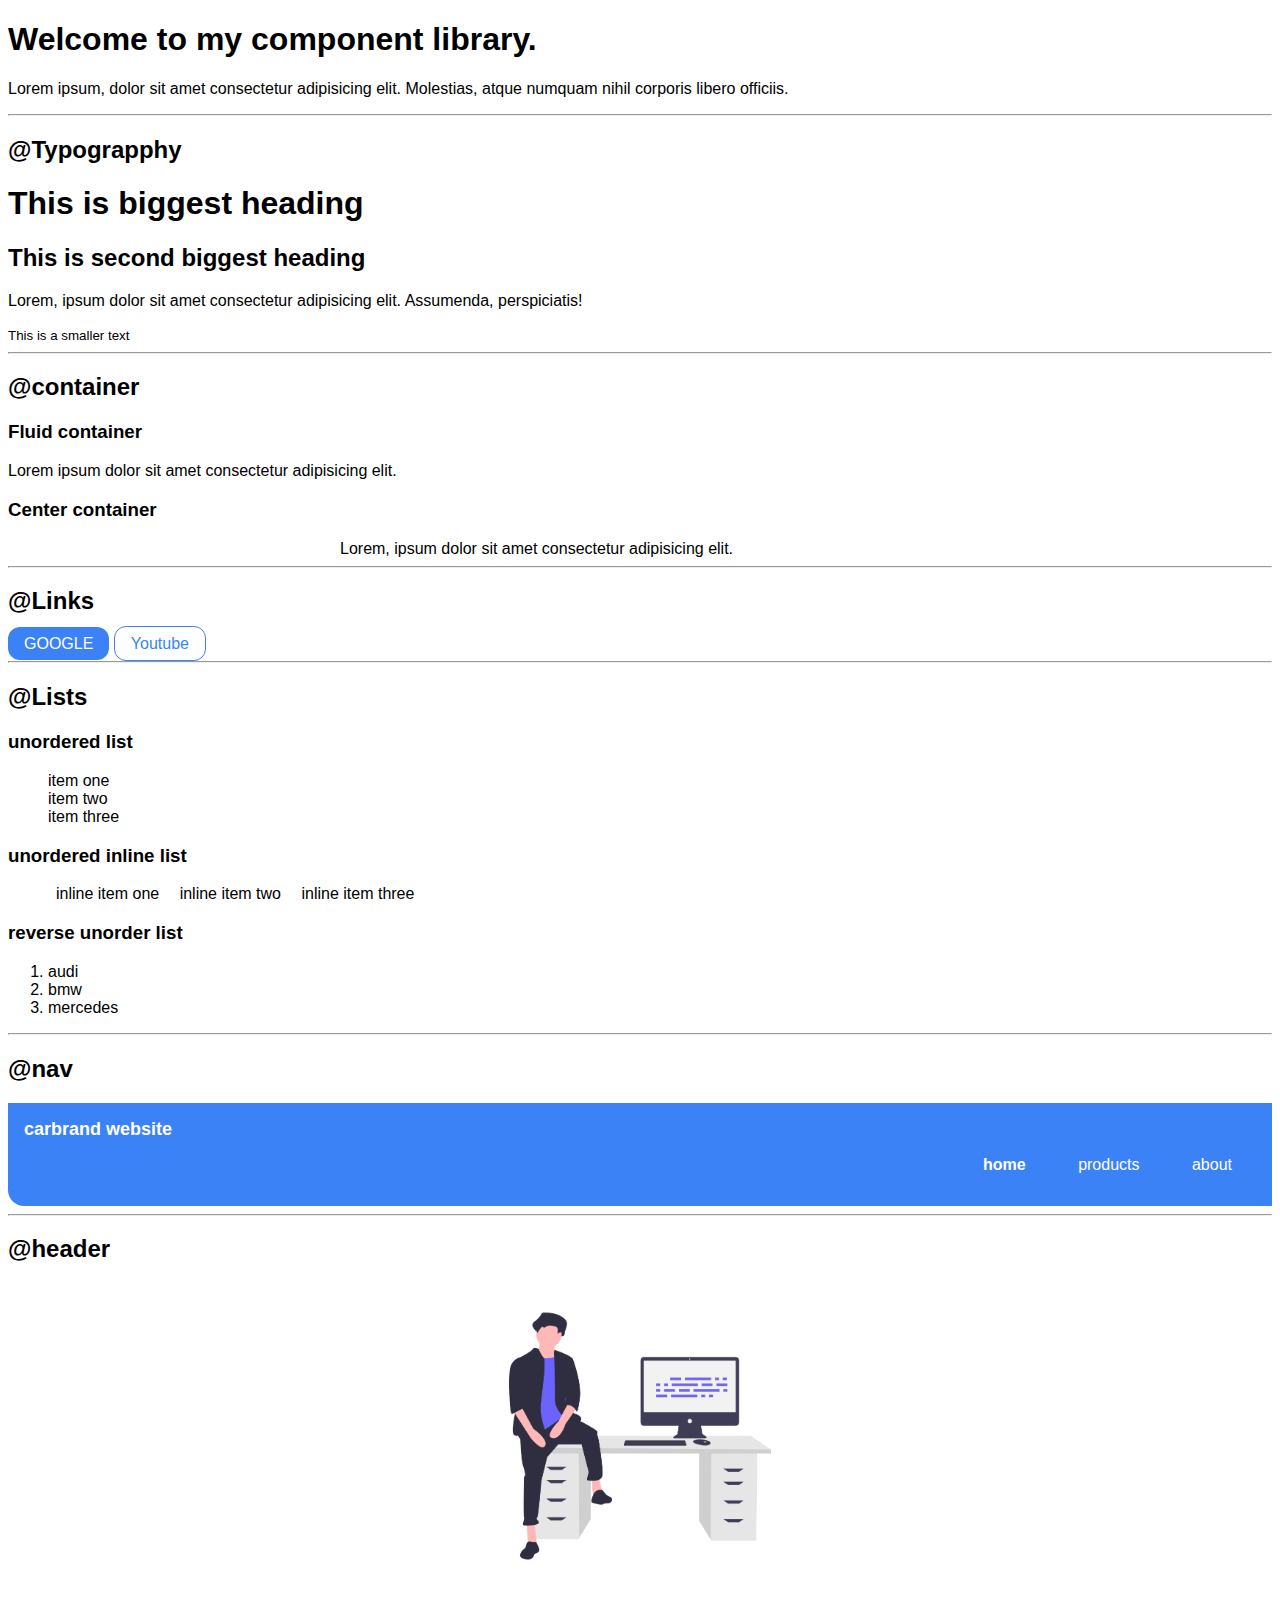
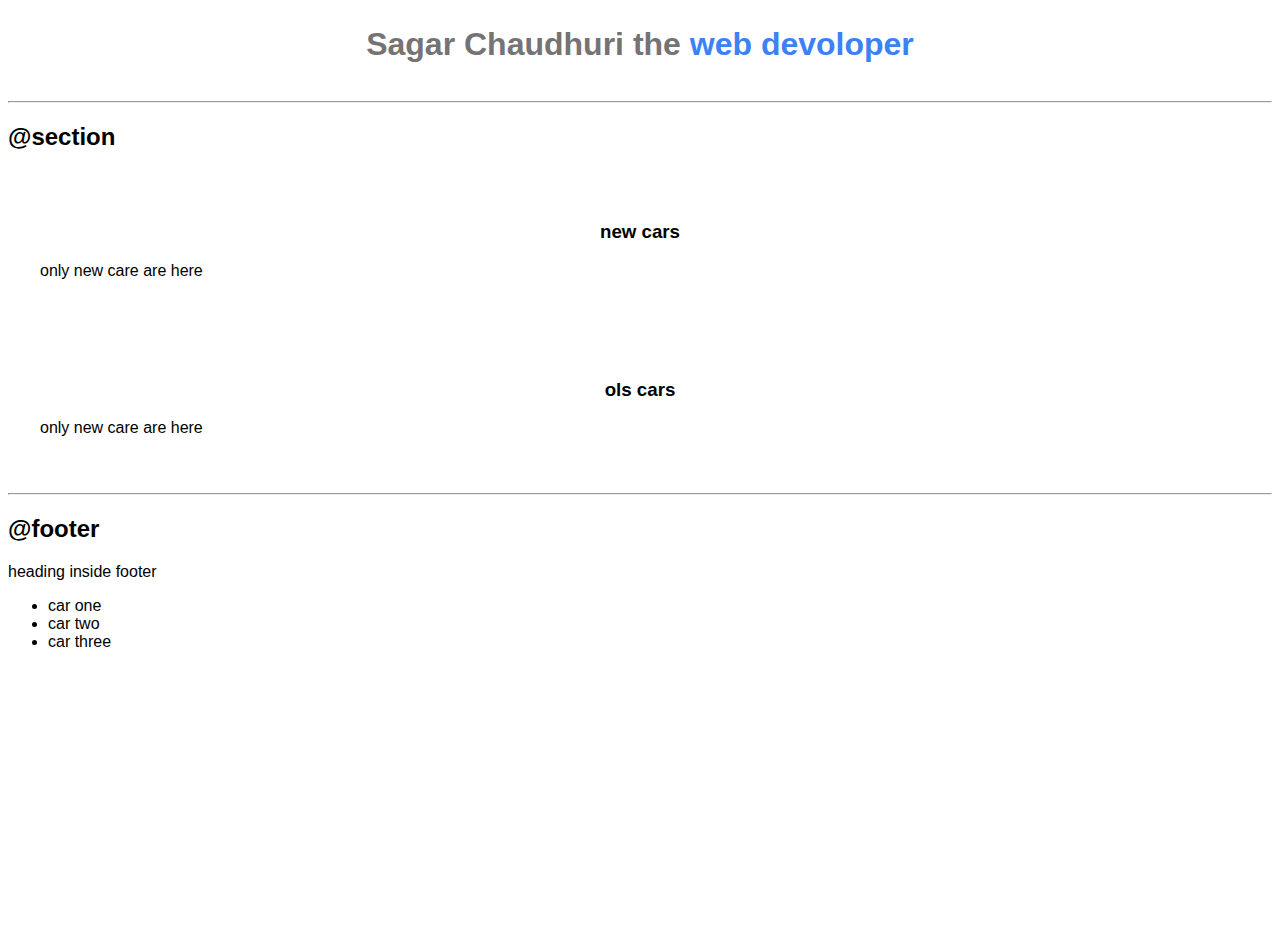
==== index.html @ af69fae9 "section updated" ====
<!DOCTYPE html>
<html lang="en">

<head>
    <meta charset="UTF-8">
    <meta http-equiv="X-UA-Compatible" content="IE=edge">
    <meta name="viewport" content="width=device-width, initial-scale=1.0">
    <title>Document</title>
    <link rel="stylesheet" href="style.css">
</head>

<body>

    <h1>Welcome to my component library.</h1>
    <p>Lorem ipsum, dolor sit amet consectetur adipisicing elit. Molestias, atque numquam nihil corporis libero
        officiis.</p>

    <hr>

    <h2>@Typograpphy</h2>

    <h1>This is biggest heading</h1>
    <h2>This is second biggest heading</h2>
    <p>Lorem, ipsum dolor sit amet consectetur adipisicing elit. Assumenda, perspiciatis!</p>
    <small>This is a smaller text</small>
    <hr>

    <h2>@container</h2>

    <h3>Fluid container</h3>
    <div class="fluid-container">Lorem ipsum dolor sit amet consectetur adipisicing elit.</div>

    <h3>Center container</h3>
    <div class="container center-container">Lorem, ipsum dolor sit amet consectetur adipisicing elit.</div>

    <hr>

    <h2>@Links</h2>
    <a class="link primary-link" href="www.google.com">GOOGLE</a>
    <a class="link secondary-link" href="www.google.com">Youtube</a>
    <hr>
    <h2>@Lists</h2>
    <h3>unordered list</h3>
    <ul class="non-bullet">
        <li>item one</li>
        <li>item two</li>
        <li>item three</li>
    </ul>
    <h3>unordered inline list</h3>
    <ul class="non-bullet">
        <li class="inline">inline item one</li>
        <li class="inline">inline item two</li>
        <li class="inline">inline item three</li>
    </ul>

    <h3>reverse unorder list</h3>

    <ol>
        <li>audi</li>
        <li>bmw</li>
        <li>mercedes</li>
    </ol>


    <hr>
    <h2>@nav</h2>
    <nav class="navigation-container">
        <div class="nav-text">carbrand website</div>
        <ul class="non-bullet align">
            <li class="inline">
                <a class="link nav-colour link-active" href="/">home</a>
            </li>
            <li class="inline"> <a class="link nav-colour" href="/">products</a></li>
            <li class="inline"> <a class="link nav-colour" href="/">about</a></li>
        </ul>
    </nav>

    <hr>

    <h2>@header</h2>
    <header class="hero">
        <img class="hero-image" src="images/heroimage.png" alt="">
        <h1 class="hero-heading">Sagar Chaudhuri the <span class="heading-span">web devoloper</span></h1>
    </header>

    <hr>
    <h2>@section</h2>
    <section class="section">
        <h3>new cars</h3>
        <p>only new care are here</p>

    </section>
    <section class="section">
        <h3>ols cars</h3>
        <p>only new care are here</p>

    </section>
    <hr>
    <h2>@footer</h2>
    <footer>
        <div>heading inside footer</div>
        <ul>
            <li>car one</li>
            <li>car two</li>
            <li>car three</li>
        </ul>
    </footer>


    <div style="height: 30vh;"></div>
</body>

</html>
---- style.css ----
.non-bullet{
    list-style: none;
    
}
.inline{
    display: inline;
    padding: 0rem 0.5rem;
}

@import url('https://fonts.googleapis.com/css2?family=Lato:wght@400;700&display=swap');

.root{
    -primary-colour:#3b82f6;
}
body{
    font-family: 'Lato', sans-serif;
}

.fluid-container{
    padding-right: 1rem;
}
.container{
    padding-left: 1rem;
    padding-right: 1rem;
}
.center-container{
   max-width: 600px;
   margin: auto;
}
.link{
    text-decoration: none;
    padding: 0.5rem 1rem;
}
.primary-link{
    color: white;
  background-color: #3b82f6;
 
   border-radius: 12px;
 
}
.navigation-container{
    background-color:#3b82f6; 
    padding: 1rem;
    border-bottom-left-radius: 1rem;
}
.secondary-link{
    color:#3b82f6;
  border: 1px solid #3b82f6;
  border-radius: 12px;
}

.nav-text{
    color: white;
    font-weight: bold;
    font-size: large;
}
.nav-colour{
    color: white;
    
}
.align{
    text-align: right;
   
}
.link-active{
    font-weight: bold;
}

/* header section */

.hero{
    padding: 2 rem;
    text-align: center;
}
.hero-image{
   width: 350px;
   display: block;
   margin: auto;
}
.hero-heading{
    padding: 1rem;
    color: rgb(117, 115, 115);
}

 .heading-span{
     color: #3b82f6;
 }

 /* section part */

 .section{
     padding: 2rem;
    
 }

 .section h3{
     text-align: center;
 }
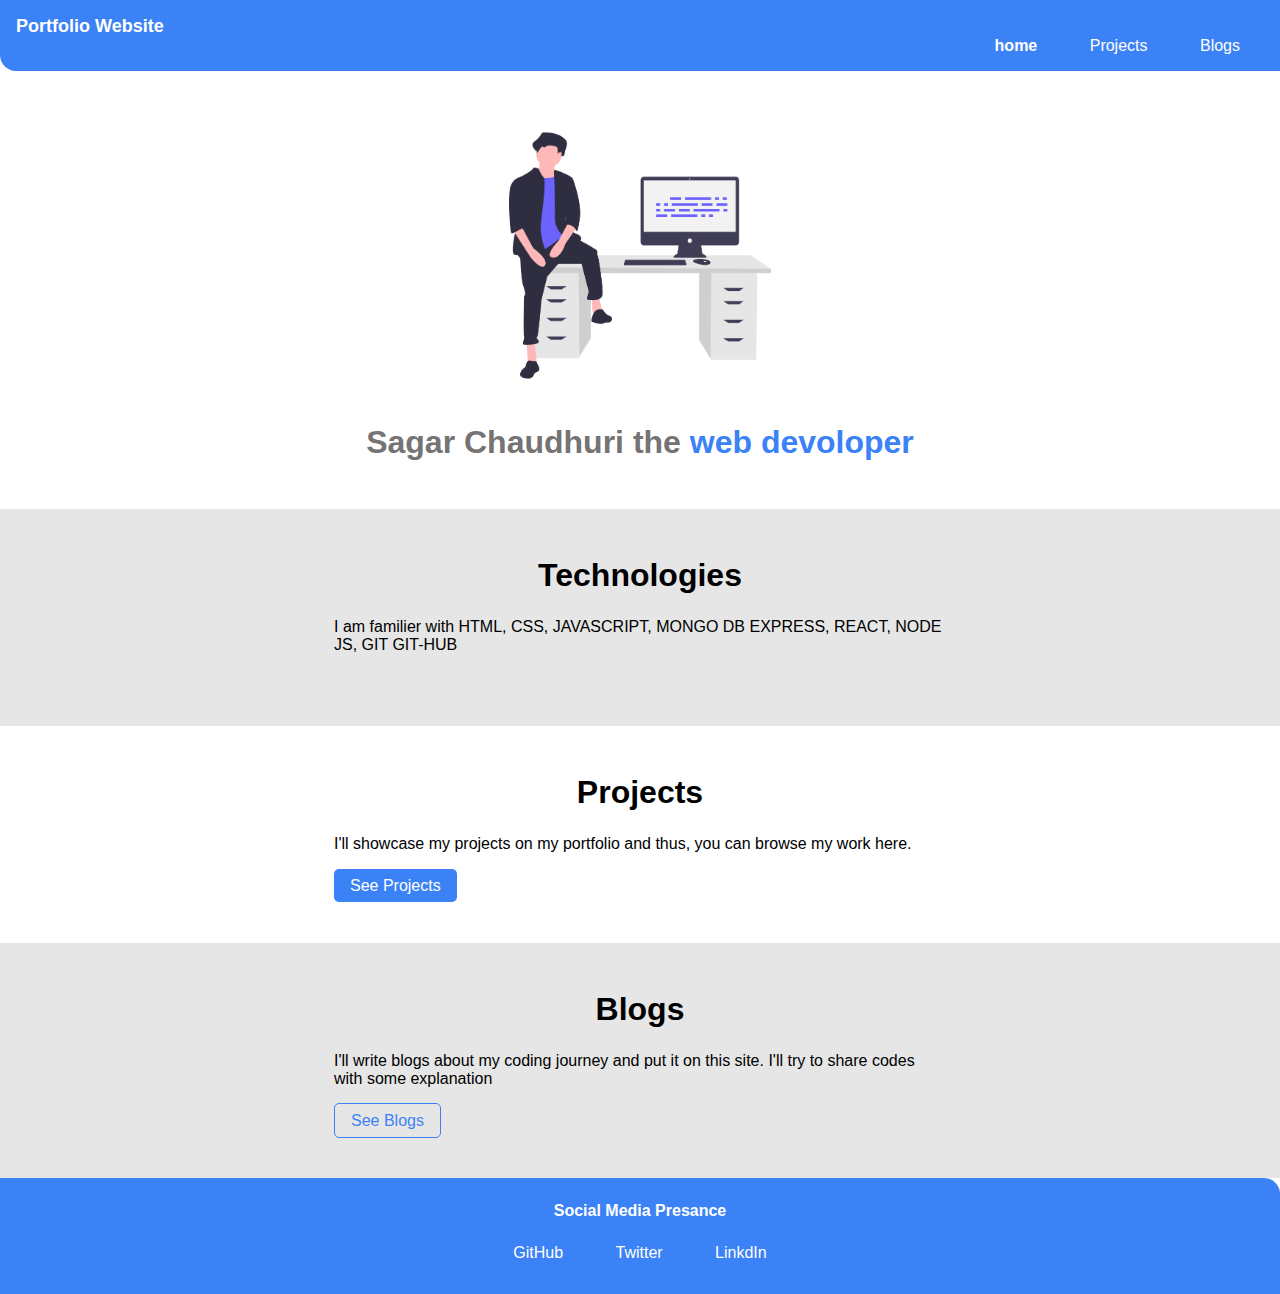
==== commit 658ea6c3: "blogs updated" ====
--- a/index.html
+++ b/index.html
@@ -5,109 +5,81 @@
     <meta charset="UTF-8">
     <meta http-equiv="X-UA-Compatible" content="IE=edge">
     <meta name="viewport" content="width=device-width, initial-scale=1.0">
-    <title>Document</title>
+    <title>My Portfolio</title>
     <link rel="stylesheet" href="style.css">
 </head>
 
 <body>
 
-    <h1>Welcome to my component library.</h1>
-    <p>Lorem ipsum, dolor sit amet consectetur adipisicing elit. Molestias, atque numquam nihil corporis libero
-        officiis.</p>
+    <!-- nav section  -->
 
-    <hr>
-
-    <h2>@Typograpphy</h2>
-
-    <h1>This is biggest heading</h1>
-    <h2>This is second biggest heading</h2>
-    <p>Lorem, ipsum dolor sit amet consectetur adipisicing elit. Assumenda, perspiciatis!</p>
-    <small>This is a smaller text</small>
-    <hr>
-
-    <h2>@container</h2>
-
-    <h3>Fluid container</h3>
-    <div class="fluid-container">Lorem ipsum dolor sit amet consectetur adipisicing elit.</div>
-
-    <h3>Center container</h3>
-    <div class="container center-container">Lorem, ipsum dolor sit amet consectetur adipisicing elit.</div>
-
-    <hr>
-
-    <h2>@Links</h2>
-    <a class="link primary-link" href="www.google.com">GOOGLE</a>
-    <a class="link secondary-link" href="www.google.com">Youtube</a>
-    <hr>
-    <h2>@Lists</h2>
-    <h3>unordered list</h3>
-    <ul class="non-bullet">
-        <li>item one</li>
-        <li>item two</li>
-        <li>item three</li>
-    </ul>
-    <h3>unordered inline list</h3>
-    <ul class="non-bullet">
-        <li class="inline">inline item one</li>
-        <li class="inline">inline item two</li>
-        <li class="inline">inline item three</li>
-    </ul>
-
-    <h3>reverse unorder list</h3>
-
-    <ol>
-        <li>audi</li>
-        <li>bmw</li>
-        <li>mercedes</li>
-    </ol>
-
-
-    <hr>
-    <h2>@nav</h2>
     <nav class="navigation-container">
-        <div class="nav-text">carbrand website</div>
+        <div class="nav-text">Portfolio Website</div>
         <ul class="non-bullet align">
             <li class="inline">
                 <a class="link nav-colour link-active" href="/">home</a>
             </li>
-            <li class="inline"> <a class="link nav-colour" href="/">products</a></li>
-            <li class="inline"> <a class="link nav-colour" href="/">about</a></li>
+            <li class="inline"> <a class="link nav-colour" href="/projects.html">Projects</a></li>
+            <li class="inline"> <a class="link nav-colour" href="/blogs.html">Blogs</a></li>
         </ul>
     </nav>
 
-    <hr>
+    <!-- header section under nav -->
 
-    <h2>@header</h2>
+
     <header class="hero">
         <img class="hero-image" src="images/heroimage.png" alt="">
         <h1 class="hero-heading">Sagar Chaudhuri the <span class="heading-span">web devoloper</span></h1>
     </header>
+ 
+<!-- section part 1 -->
 
-    <hr>
-    <h2>@section</h2>
-    <section class="section">
-        <h3>new cars</h3>
-        <p>only new care are here</p>
+<section class="section ow">
+    <div class="container center-container">
+        <h1>Technologies</h1>
+        <p>I am familier with HTML, CSS, JAVASCRIPT, MONGO DB EXPRESS, REACT, NODE JS, GIT GIT-HUB</p>
+ </div>
+   
+  
+</section>
 
-    </section>
-    <section class="section">
-        <h3>ols cars</h3>
-        <p>only new care are here</p>
+<!-- section part 2 -->
 
-    </section>
-    <hr>
-    <h2>@footer</h2>
-    <footer>
-        <div>heading inside footer</div>
-        <ul>
-            <li>car one</li>
-            <li>car two</li>
-            <li>car three</li>
-        </ul>
-    </footer>
+<section class="section">
+    <div class="container center-container">
+        <h1>Projects</h1>
+        <p>I'll showcase my projects on my portfolio and thus, you can browse my work here.</p>
+
+        <a class="link primary-link" href="/projects.html">See Projects</a>
+ </div>
+   
+  
+</section>
+
+<!-- section part 3 -->
+
+<section class="section ow">
+    <div class="container center-container">
+        <h1>Blogs</h1>
+       <p>I'll write blogs about my coding journey and put it on this site. I'll try to share codes with some explanation </p>
+       <a class="link secondary-link" href="/blogs.html">See Blogs</a>
+ </div>
+   
+</section>
 
 
-    <div style="height: 30vh;"></div>
+<!-- footer section -->
+
+
+
+<footer class="footer">
+    <div class="footer-header">Social Media Presance</div>
+    <ul class="footer-links non-bullet">
+     <li class="inline"><a class="link ft-colour" href="https://github.com/create20s">GitHub</a></li>
+     <li class="inline"><a class="link ft-colour" href="">Twitter</a></li>
+     <li class="inline"><a class="link ft-colour" href="">LinkdIn</a></li>
+    </ul>
+</footer>
 </body>
 
 </html>--- a/style.css
+++ b/style.css
@@ -1,3 +1,7 @@
+*{
+    margin: 0;
+    padding: 0;
+}
 .non-bullet{
     list-style: none;
     
@@ -20,11 +24,10 @@
     padding-right: 1rem;
 }
 .container{
-    padding-left: 1rem;
-    padding-right: 1rem;
+   padding: 0rem 1rem;
 }
 .center-container{
-   max-width: 600px;
+   max-width: 612px;
    margin: auto;
 }
 .link{
@@ -35,7 +38,7 @@
     color: white;
   background-color: #3b82f6;
  
-   border-radius: 12px;
+   border-radius: 5px;
  
 }
 .navigation-container{
@@ -46,7 +49,7 @@
 .secondary-link{
     color:#3b82f6;
   border: 1px solid #3b82f6;
-  border-radius: 12px;
+  border-radius: 5px;
 }
 
 .nav-text{
@@ -69,7 +72,7 @@
 /* header section */
 
 .hero{
-    padding: 2 rem;
+    padding: 2rem;
     text-align: center;
 }
 .hero-image{
@@ -89,10 +92,50 @@
  /* section part */
 
  .section{
-     padding: 2rem;
+     padding: 3rem;
     
  }
+ .section h1{
+     text-align: center;
+     
+ }
+ .ow{
+     background-color:#e6e6e6;
+ }
 
- .section h3{
-     text-align: center;
- }+ .section p{
+     padding: 1.5rem 0rem;
+ }
+
+
+ /* footer part */
+
+ .footer{
+     background-color: #3b82f6;
+     color: white;
+     padding: 1rem;
+    text-align: center;
+    border-top-right-radius: 1rem;
+ }
+.ft-colour{
+    color: white;
+   
+}
+.footer-links{
+    padding: 1rem;
+    
+}
+.footer-header{
+    padding: 0.5rem  0rem;
+    font-weight: bold;
+}
+
+ /* padding for project page small and p  */
+
+ .padding-p{
+     padding: 12px 0px 21px 0px;
+ }
+
+.project-li{
+    margin-top: 3rem;
+}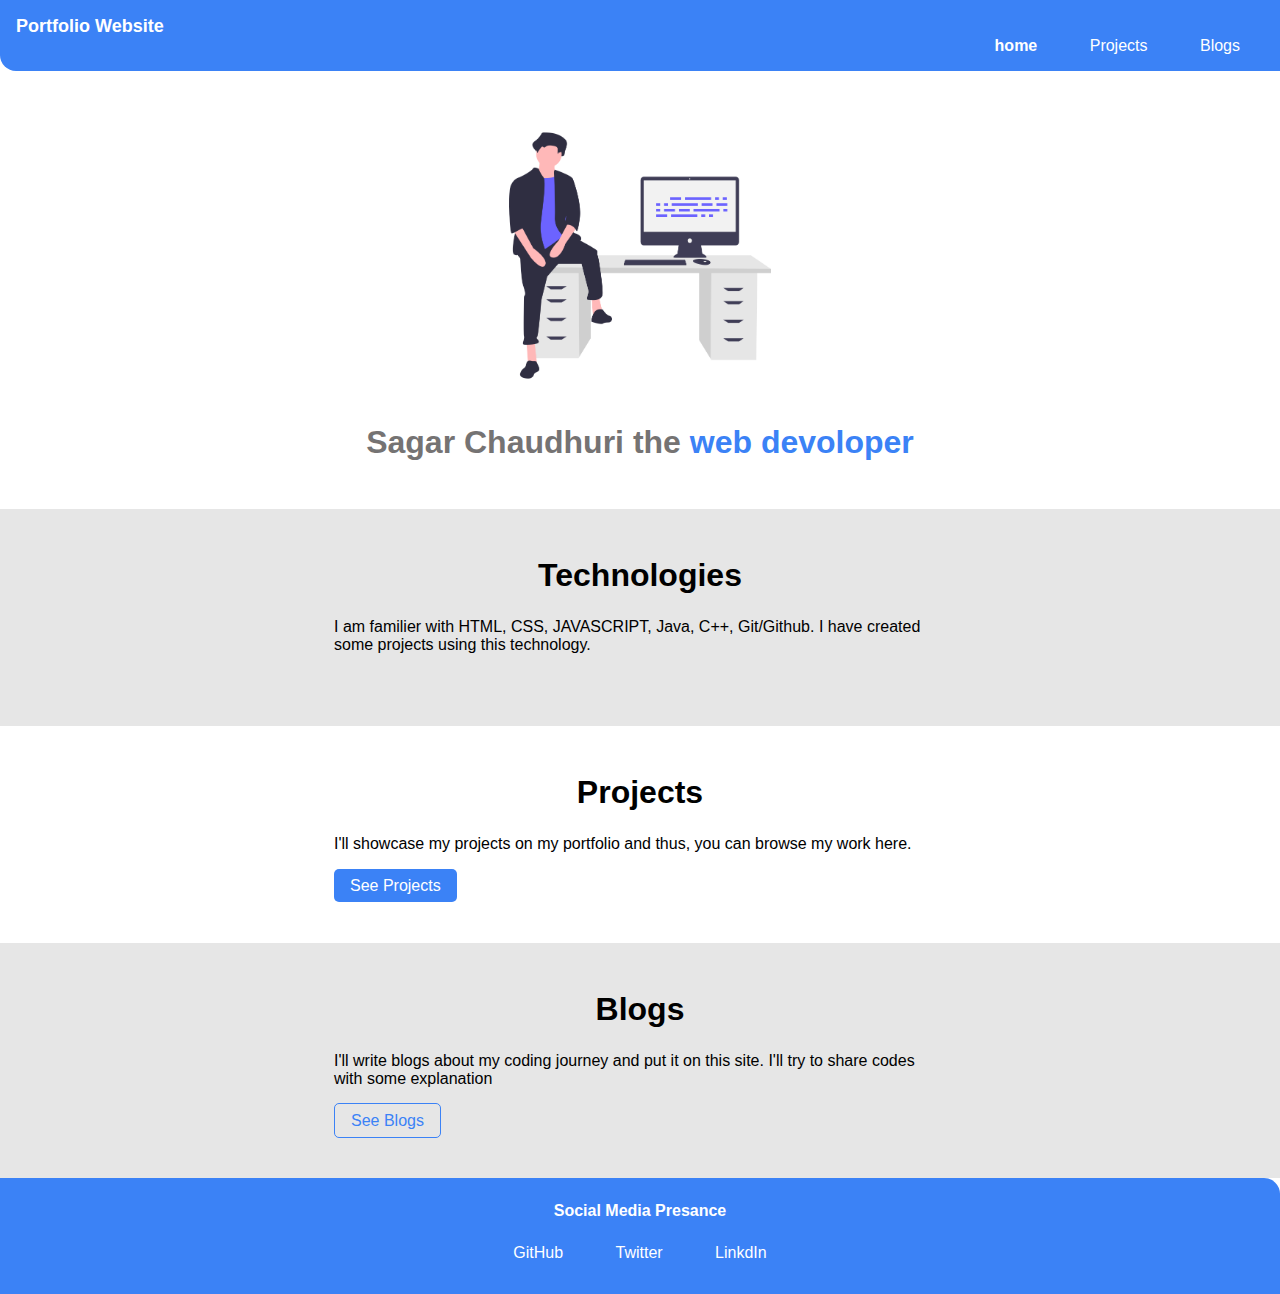
==== commit ca5ac7f3: "food emoji" ====
--- a/index.html
+++ b/index.html
@@ -37,7 +37,8 @@
 <section class="section ow">
     <div class="container center-container">
         <h1>Technologies</h1>
-        <p>I am familier with HTML, CSS, JAVASCRIPT, MONGO DB EXPRESS, REACT, NODE JS, GIT GIT-HUB</p>
+        <p>I am familier with HTML, CSS, JAVASCRIPT, Java, C++, Git/Github. I have created some projects using this technology.
+        </p>
  </div>
    
   
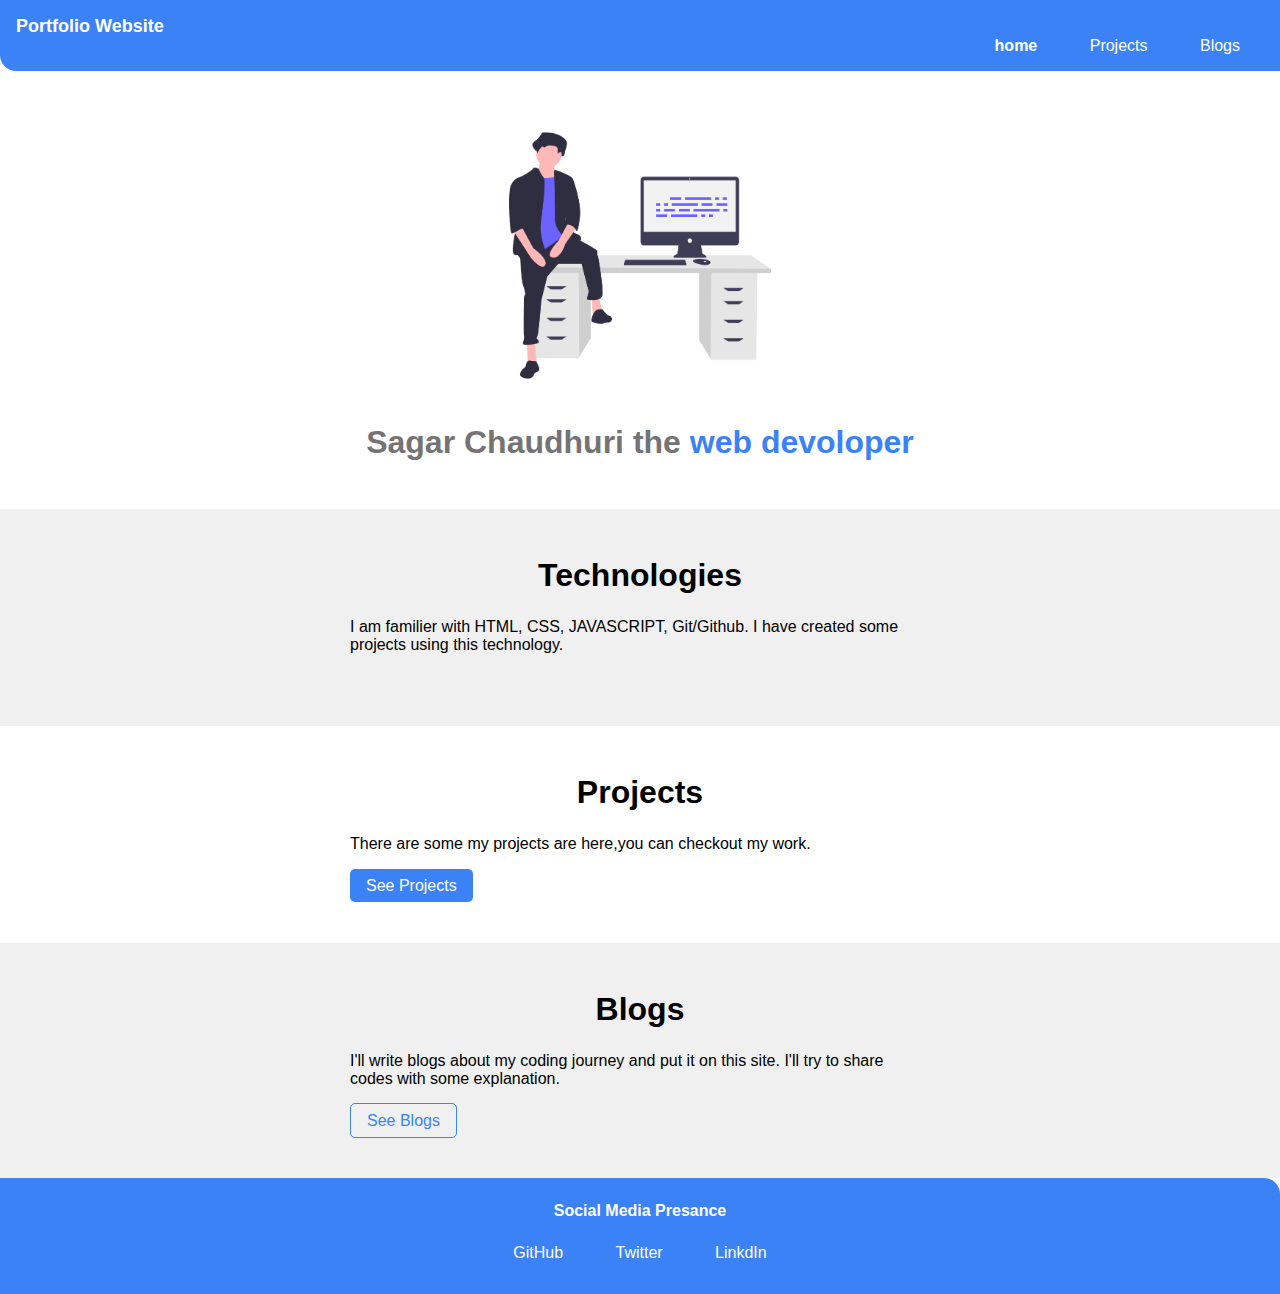
==== commit 107409c2: "media-query updated" ====
--- a/index.html
+++ b/index.html
@@ -37,7 +37,7 @@
 <section class="section ow">
     <div class="container center-container">
         <h1>Technologies</h1>
-        <p>I am familier with HTML, CSS, JAVASCRIPT, Java, C++, Git/Github. I have created some projects using this technology.
+        <p>I am familier with HTML, CSS, JAVASCRIPT, Git/Github. I have created some projects using this technology.
         </p>
  </div>
    
@@ -49,7 +49,7 @@
 <section class="section">
     <div class="container center-container">
         <h1>Projects</h1>
-        <p>I'll showcase my projects on my portfolio and thus, you can browse my work here.</p>
+        <p>There are some my projects are here,you can checkout my work.</p>
 
         <a class="link primary-link" href="/projects.html">See Projects</a>
  </div>
@@ -62,7 +62,7 @@
 <section class="section ow">
     <div class="container center-container">
         <h1>Blogs</h1>
-       <p>I'll write blogs about my coding journey and put it on this site. I'll try to share codes with some explanation </p>
+       <p>I'll write blogs about my coding journey and put it on this site. I'll try to share codes with some explanation.</p>
        <a class="link secondary-link" href="/blogs.html">See Blogs</a>
  </div>
    
--- a/style.css
+++ b/style.css
@@ -27,7 +27,7 @@
    padding: 0rem 1rem;
 }
 .center-container{
-   max-width: 612px;
+   max-width: 580px;
    margin: auto;
 }
 .link{
@@ -100,7 +100,7 @@
      
  }
  .ow{
-     background-color:#e6e6e6;
+     background-color:#f0f0f0;
  }
 
  .section p{
@@ -138,4 +138,26 @@
 
 .project-li{
     margin-top: 3rem;
+}
+
+
+.blog-centercontainer{
+    max-width: 655px;
+    margin: auto;
+ }
+
+ .blog-container{
+    padding: 0rem 1rem;
+ }
+
+.blog-hero-image{
+    width: 600px;
+    display: block;
+    margin: auto;
+}
+
+@media(max-width:650px){
+    .blog-hero-image{
+        width: 300px;
+    }
 }